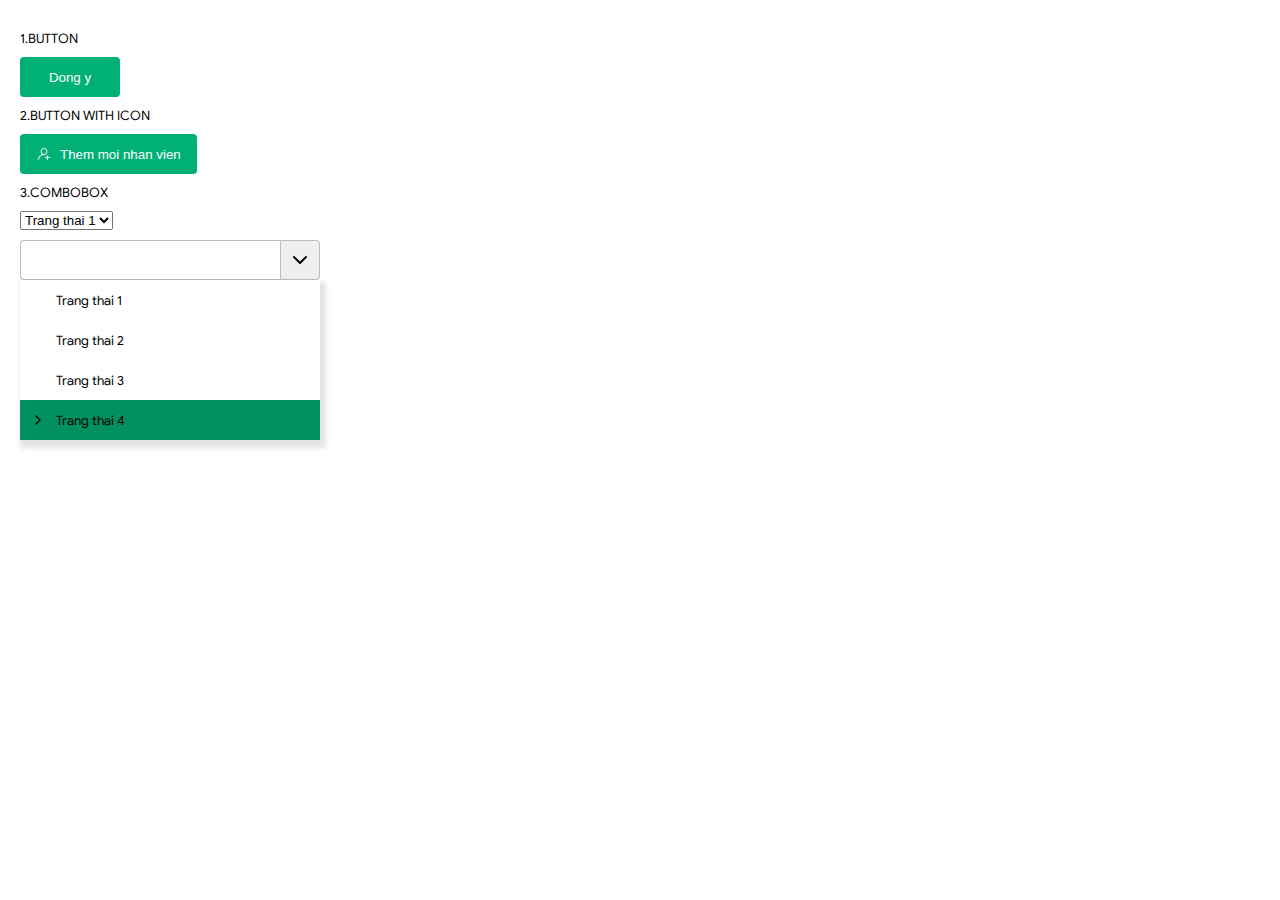
==== page/index.html @ f3034000 "Initial commit" ====
<!DOCTYPE html>
<html lang="en">
  <head>
    <meta charset="UTF-8" />
    <meta http-equiv="X-UA-Compatible" content="IE=edge" />
    <meta name="viewport" content="width=device-width, initial-scale=1.0" />

    <link rel="stylesheet" href="/css/main.css" />
    <title>Document</title>
  </head>
  <body style="padding: 20px">
    <div class="m-row">
      <label for="">1.BUTTON</label>
      <div class="m-row">
        <button class="m-button">Dong y</button>
      </div>
    </div>

    <div class="m-row">
      <label for="">2.BUTTON WITH ICON</label>
      <div class="m-row">
        <button class="m-button m-button-icon">Them moi nhan vien</button>
      </div>
    </div>

    <div class="m-row">
      <label for="">3.COMBOBOX</label>
      <div class="m-row">
        <select name="" id="">
          <option value="1">Trang thai 1</option>
          <option value="1">Trang thai 1</option>
          <option value="1">Trang thai 1</option>
        </select>
      </div>

      <div class="m-row">
        <div class="m-combobox" style="width: 300px">
          <input type="text" />
          <button></button>
          <div class="m-combobox-data">
            <div class="m-combobox-item">Trang thai 1</div>
            <div class="m-combobox-item">Trang thai 2</div>
            <div class="m-combobox-item">Trang thai 3</div>
            <div class="m-combobox-item m-combobox-itemselected">
              Trang thai 4
            </div>
          </div>
        </div>
      </div>
    </div>
  </body>
</html>
---- css/main.css ----
@import url(../css/components/button.css);
@import url(../css/components/table.css);
@import url(../css/components/input.css);
@import url(../css/components/dialog.css);
@import url(../css/components/combobox.css);

body {
  font-family: MISA Font;
  font-size: 13px;
  margin: 0;
}

@font-face {
  font-family: MISA Font;
  src: url(/assets/font/GoogleSans-Regular.otf);
}

@font-face {
  font-family: MISA Font Bold;
  src: url(/assets/font/GoogleSans-Bold.otf);
}

@font-face {
  font-family: MISA Font Italic;
  src: url(/assets/font/GoogleSans-Italic.otf);
}

.m-row {
  width: 100%;
  margin: 10px 0;
}
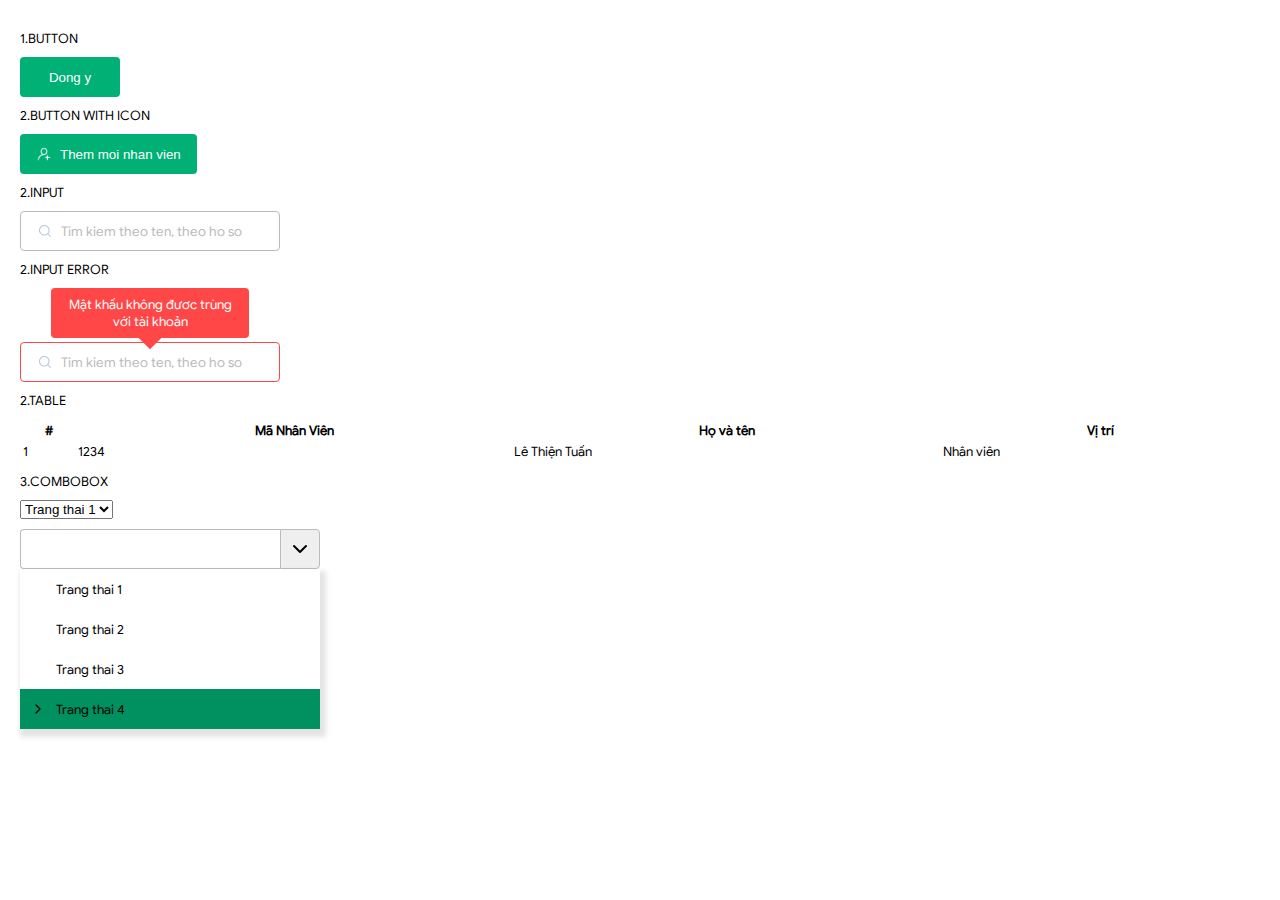
==== commit 806c01b1: "input" ====
--- a/page/index.html
+++ b/page/index.html
@@ -23,6 +23,51 @@
       </div>
     </div>
 
+    <div class="m-row">
+      <label for="">2.INPUT</label>
+      <div class="m-row">
+        <input
+          type="text"
+          class="m-input m-input-error"
+          placeholder="Tim kiem theo ten, theo ho so"
+        />
+      </div>
+    </div>
+    
+    <div class="m-row">
+      <label for="">2.INPUT ERROR</label>
+      <div class="m-row">
+        <div class="m-error-box" style="width: 260px">
+          <div class="m-error">Mật khấu không đươc trùng với tài khoản</div>
+          <input
+          type="text"
+          class="m-input m-input-error"
+          placeholder="Tim kiem theo ten, theo ho so"
+          />
+        </div>
+      </div>
+    </div>
+    
+    <div class="m-row">
+      <label for="">2.TABLE</label>
+      <div class="m-row">
+        <table class="m-table">
+          <thead>
+            <th>#</th>
+            <th>Mã Nhân Viên</th>
+            <th>Họ và tên</th>
+            <th>Vị trí </th>
+          </thead>
+
+          <tbody>
+            <td>1</td>
+            <td>1234</td>
+            <td>Lê Thiện Tuấn</td>
+            <td>Nhân viên</td>
+          </tbody>
+        </table>
+    </div>
+    
     <div class="m-row">
       <label for="">3.COMBOBOX</label>
       <div class="m-row">
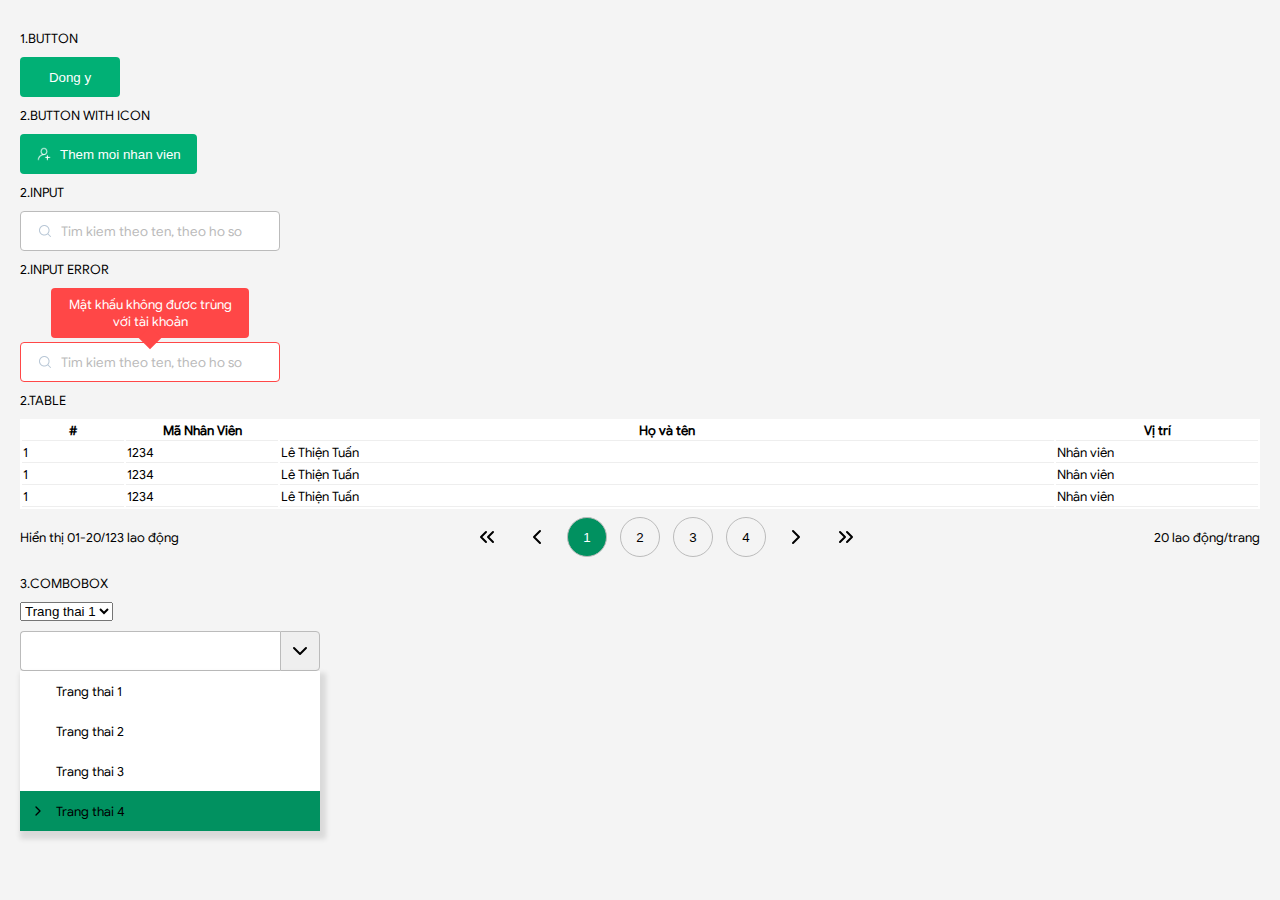
==== commit 9512ec89: "paging" ====
--- a/page/index.html
+++ b/page/index.html
@@ -41,7 +41,7 @@
           <div class="m-error">Mật khấu không đươc trùng với tài khoản</div>
           <input
           type="text"
-          class="m-input m-input-error"
+          class="m-input-error m-input "
           placeholder="Tim kiem theo ten, theo ho so"
           />
         </div>
@@ -53,19 +53,50 @@
       <div class="m-row">
         <table class="m-table">
           <thead>
-            <th>#</th>
-            <th>Mã Nhân Viên</th>
-            <th>Họ và tên</th>
-            <th>Vị trí </th>
+            <tr>
+              <th style="width: 100px;">#</th>
+              <th style="width: 150px;">Mã Nhân Viên</th>
+              <th>Họ và tên</th>
+              <th style="width: 200px;">Vị trí </th>
+            </tr>
           </thead>
-
           <tbody>
-            <td>1</td>
-            <td>1234</td>
-            <td>Lê Thiện Tuấn</td>
-            <td>Nhân viên</td>
+            <tr>
+              <td>1</td>
+              <td>1234</td>
+              <td>Lê Thiện Tuấn</td>
+              <td>Nhân viên</td>
+            </tr>
+            <tr>
+              <td>1</td>
+              <td>1234</td>
+              <td>Lê Thiện Tuấn</td>
+              <td>Nhân viên</td>
+            </tr>
+            <tr>
+              <td>1</td>
+              <td>1234</td>
+              <td>Lê Thiện Tuấn</td>
+              <td>Nhân viên</td>
+            </tr>
           </tbody>
         </table>
+        <div class="m-paging">
+          <div class="m-paging-left">Hiển thị 01-20/123 lao động </div>
+          <div class="m-paging-center">
+            <button class="m-page-button m-firstpage"></button>
+            <button class="m-page-button m-prepage"></button>
+            <div class="m-paging-group">
+              <button class="m-number m-number-active">1</button>
+              <button class="m-number">2</button>
+              <button class="m-number">3</button>
+              <button class="m-number">4</button>
+            </div>
+            <button class="m-page-button m-nextpage"></button>
+            <button class="m-page-button m-lastpage"></button>
+          </div>
+          <div class="m-paging-right">20 lao động/trang</div>
+        </div>
     </div>
     
     <div class="m-row">
--- a/css/main.css
+++ b/css/main.css
@@ -3,11 +3,14 @@
 @import url(../css/components/input.css);
 @import url(../css/components/dialog.css);
 @import url(../css/components/combobox.css);
+@import url(../css/components/paging.css);
 
 body {
   font-family: MISA Font;
   font-size: 13px;
   margin: 0;
+  padding: 0;
+  background-color: #f4f4f4;
 }
 
 @font-face {
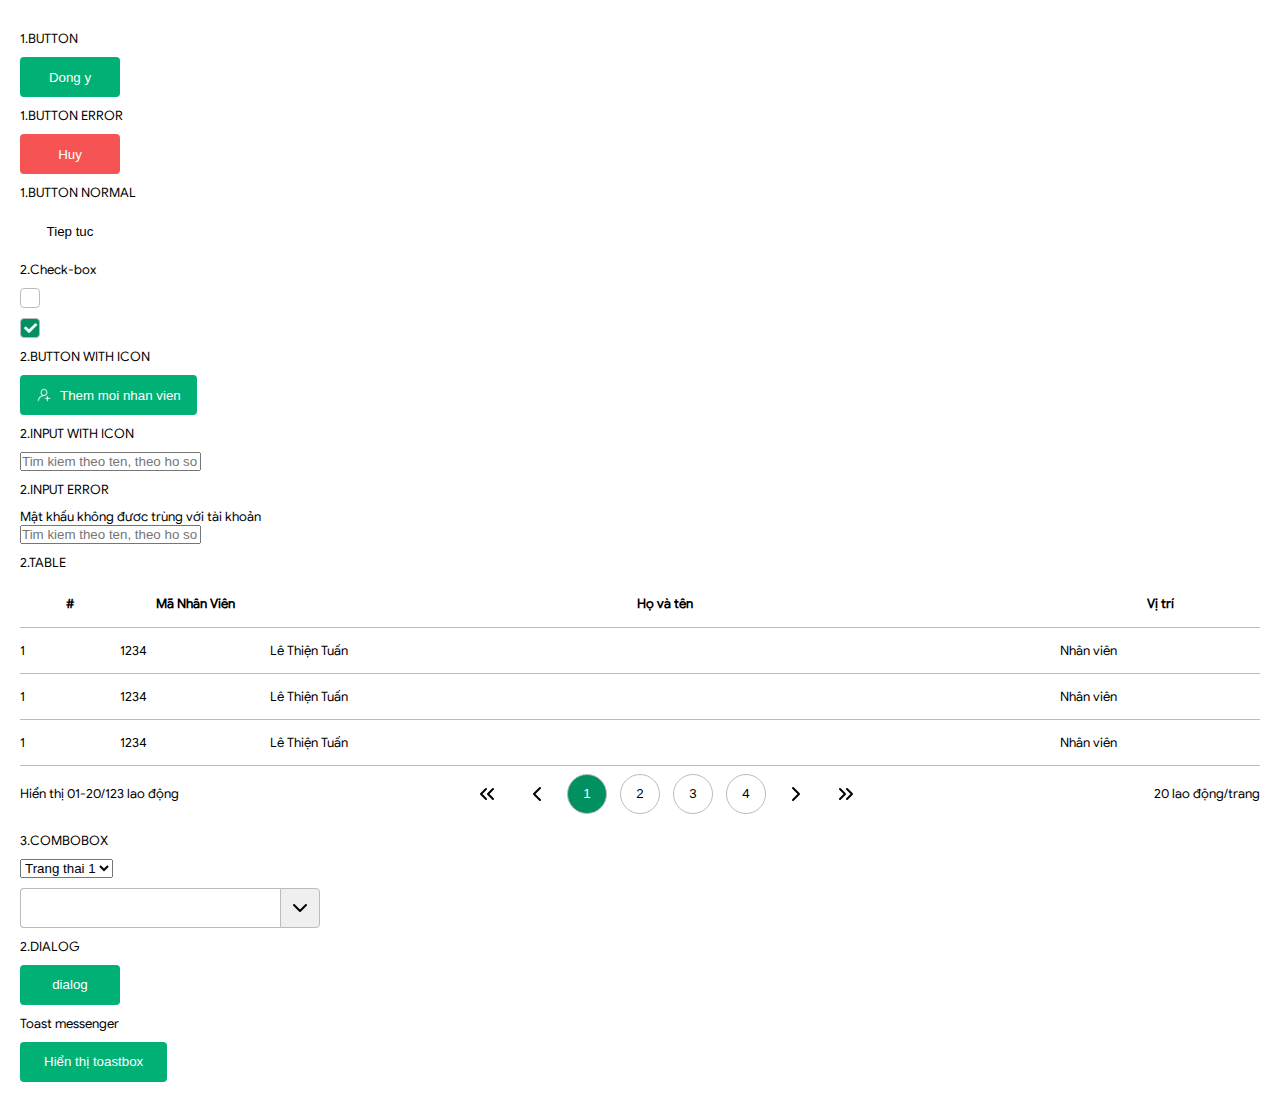
==== commit 457036fb: "Quan ly nhan vien" ====
--- a/page/index.html
+++ b/page/index.html
@@ -6,9 +6,12 @@
     <meta name="viewport" content="width=device-width, initial-scale=1.0" />
 
     <link rel="stylesheet" href="/css/main.css" />
+    <link rel="stylesheet" href="/assets/font/fontawesome-5.15.1/css/all.css" />
+
     <title>Document</title>
   </head>
   <body style="padding: 20px">
+    <!-- button -->
     <div class="m-row">
       <label for="">1.BUTTON</label>
       <div class="m-row">
@@ -17,6 +20,37 @@
     </div>
 
     <div class="m-row">
+      <label for="">1.BUTTON ERROR</label>
+      <div class="m-row">
+        <button class="m-button m-button-error">Huy</button>
+      </div>
+    </div>
+
+    <div class="m-row">
+      <label for="">1.BUTTON NORMAL </label>
+      <div class="m-row">
+        <button class="m-button m-button-normal">Tiep tuc</button>
+      </div>
+    </div>
+    <!-- end button -->
+
+    <!-- Check box -->
+    <div class="m-row">
+      <label for="">2.Check-box</label>
+      <div class="m-row">
+        <div class="m-checkbox">
+          <i id="checkbox" class="fas fa-check" style="display: none"></i>
+        </div>
+      </div>
+      <div class="m-row">
+        <div class="m-checkbox m-checkbox-selected">
+          <i class="fas fa-check"></i>
+        </div>
+      </div>
+    </div>
+    <!-- end check box -->
+
+    <div class="m-row">
       <label for="">2.BUTTON WITH ICON</label>
       <div class="m-row">
         <button class="m-button m-button-icon">Them moi nhan vien</button>
@@ -24,40 +58,41 @@
     </div>
 
     <div class="m-row">
-      <label for="">2.INPUT</label>
+      <label for="">2.INPUT WITH ICON</label>
       <div class="m-row">
         <input
           type="text"
-          class="m-input m-input-error"
+          class="m-input"
           placeholder="Tim kiem theo ten, theo ho so"
         />
       </div>
     </div>
-    
+
     <div class="m-row">
       <label for="">2.INPUT ERROR</label>
       <div class="m-row">
         <div class="m-error-box" style="width: 260px">
           <div class="m-error">Mật khấu không đươc trùng với tài khoản</div>
           <input
-          type="text"
-          class="m-input-error m-input "
-          placeholder="Tim kiem theo ten, theo ho so"
+            type="text"
+            class="m-input-error m-input"
+            placeholder="Tim kiem theo ten, theo ho so"
           />
         </div>
       </div>
     </div>
-    
+
+    <!-- table -->
     <div class="m-row">
       <label for="">2.TABLE</label>
       <div class="m-row">
         <table class="m-table">
           <thead>
             <tr>
-              <th style="width: 100px;">#</th>
-              <th style="width: 150px;">Mã Nhân Viên</th>
+              <th style="width: 100px">#</th>
+              <th style="width: 150px">Mã Nhân Viên</th>
               <th>Họ và tên</th>
-              <th style="width: 200px;">Vị trí </th>
+              <th style="width: 200px">Vị trí</th>
             </tr>
           </thead>
           <tbody>
@@ -81,8 +116,9 @@
             </tr>
           </tbody>
         </table>
+
         <div class="m-paging">
-          <div class="m-paging-left">Hiển thị 01-20/123 lao động </div>
+          <div class="m-paging-left">Hiển thị 01-20/123 lao động</div>
           <div class="m-paging-center">
             <button class="m-page-button m-firstpage"></button>
             <button class="m-page-button m-prepage"></button>
@@ -97,8 +133,11 @@
           </div>
           <div class="m-paging-right">20 lao động/trang</div>
         </div>
-    </div>
-    
+      </div>
+    </div>
+    <!-- end table -->
+
+    <!-- combo box -->
     <div class="m-row">
       <label for="">3.COMBOBOX</label>
       <div class="m-row">
@@ -113,7 +152,7 @@
         <div class="m-combobox" style="width: 300px">
           <input type="text" />
           <button></button>
-          <div class="m-combobox-data">
+          <div class="m-combobox-data" style="display: none">
             <div class="m-combobox-item">Trang thai 1</div>
             <div class="m-combobox-item">Trang thai 2</div>
             <div class="m-combobox-item">Trang thai 3</div>
@@ -124,5 +163,99 @@
         </div>
       </div>
     </div>
+    <!-- end combobox -->
+
+    <!-- dialog -->
+    <div class="m-row">
+      <label for="">2.DIALOG</label>
+      <div class="m-row">
+        <button class="m-button" id="btnShowDialog">dialog</button>
+        <div class="m-dialog">
+          <div class="m-popup">
+            <div class="m-close" id="btnCloseDialog"></div>
+
+            <div class="m-popup-main">
+              <div class="m-popup-header">Đóng Form thông tin chung</div>
+              <div class="m-popup-content">
+                Hiện bạn chưa thiết lập USB Token. Vui lòng thiết lập và kết nối
+                với USB Token để ký nộp các hồ sơ
+              </div>
+            </div>
+
+            <div class="m-popup-button">
+              <button class="m-button">Đồng ý</button>
+              <button class="m-button m-button-error">Đóng</button>
+            </div>
+          </div>
+        </div>
+      </div>
+    </div>
+    <!-- end dialog -->
+
+    <div class="m-row">
+      <label for="">Toast messenger</label>
+      <div class="m-row">
+        <button id="btnShowToast" class="m-button">Hiển thị toastbox</button>
+      </div>
+      <d  iv class="toast-box" id="tsBox">
+        <div class="toast-msg-item toast-error">
+          <div class="toast-icon">
+            <i class="fas fa-exclamation-triangle"></i>
+          </div>
+          <div class="toast-text">Them moi thanh cong</div>
+          <div class="toast-close"><i class="fas fa-times"></i></div>
+        </div>
+        <div class="toast-msg-item toast-warnning">
+          <div class="toast-icon">
+            <i class="fas fa-exclamation-circle"></i>
+          </div>
+          <div class="toast-text">Them moi thanh cong</div>
+          <div class="toast-close"><i class="fas fa-times"></i></div>
+        </div>
+        <div class="toast-msg-item toast-success">
+          <div class="toast-icon"><i class="fas fa-check-circle"></i></div>
+          <div class="toast-text">Them moi thanh cong</div>
+          <div class="toast-close"><i class="fas fa-times"></i></div>
+        </div>
+        <div class="toast-msg-item toast-info">
+          <div class="toast-icon"><i class="fas fa-info-circle"></i></div>
+          <div class="toast-text">Them moi thanh cong</div>
+          <div class="toast-close"><i class="fas fa-times"></i></div>
+        </div>
+      </div>
+    </div>
+
+
   </body>
+
+  <script>
+    const checkbox = document.querySelector(".m-checkbox");
+    const icon = document.querySelector(".fa-check");
+    checkbox.addEventListener("click", () => {
+      checkbox.classList.toggle("m-checkbox-selected");
+      if (icon.style.display === "none") {
+        icon.style.display = "block";
+      } else {
+        icon.style.display = "none";
+      }
+    });
+
+    document
+      .getElementById("btnShowDialog")
+      .addEventListener("click", function () {
+        document.querySelector(".m-dialog").style.display = "block";
+      });
+
+    document.getElementById("btnCloseDialog").addEventListener("click", () => {
+      document.querySelector(".m-dialog").style.display = "none";
+    });
+
+    document.getElementById("btnShowToast").addEventListener("click", () => {
+      console.log('hello')
+      document.getElementById("tsBox").style.display = "block";
+      setTimeout(() => {
+        document.getElementById("tsBox").style.display = "none";
+      }, 3000);
+    });
+  </script>
 </html>
--- a/css/main.css
+++ b/css/main.css
@@ -1,16 +1,30 @@
-@import url(../css/components/button.css);
-@import url(../css/components/table.css);
-@import url(../css/components/input.css);
-@import url(../css/components/dialog.css);
-@import url(../css/components/combobox.css);
-@import url(../css/components/paging.css);
+@import url(/css/components/button.css);
+@import url(/css/components/table.css);
+@import url(/css/components/input.css);
+@import url(/css/components/dialog.css);
+@import url(/css/components/combobox.css);
+@import url(/css/components/paging.css);
+@import url(/css/components/check-box.css);
+@import url(/css/components/header.css);
+@import url(/css/components/navbar.css);
+@import url(/css/components/main.css);
+@import url(/css/components/toast.css);
+@import url(/css/components/toolbar.css);
+
+/*  */
+@import url(/css/layout/header.css);
+@import url(/css/layout/navbar.css);
+@import url(/css/layout/content.css);
+
+* {
+  padding: 0;
+  margin: 0;
+  box-sizing: border-box;
+}
 
 body {
   font-family: MISA Font;
   font-size: 13px;
-  margin: 0;
-  padding: 0;
-  background-color: #f4f4f4;
 }
 
 @font-face {
@@ -32,3 +46,22 @@
   width: 100%;
   margin: 10px 0;
 }
+
+.d-flex {
+  display: flex;
+}
+
+ul {
+  padding: 0;
+}
+
+ul li {
+  list-style: none;
+}
+
+.text-align-left {
+}
+.text-align-right {
+}
+.text-align-center {
+}
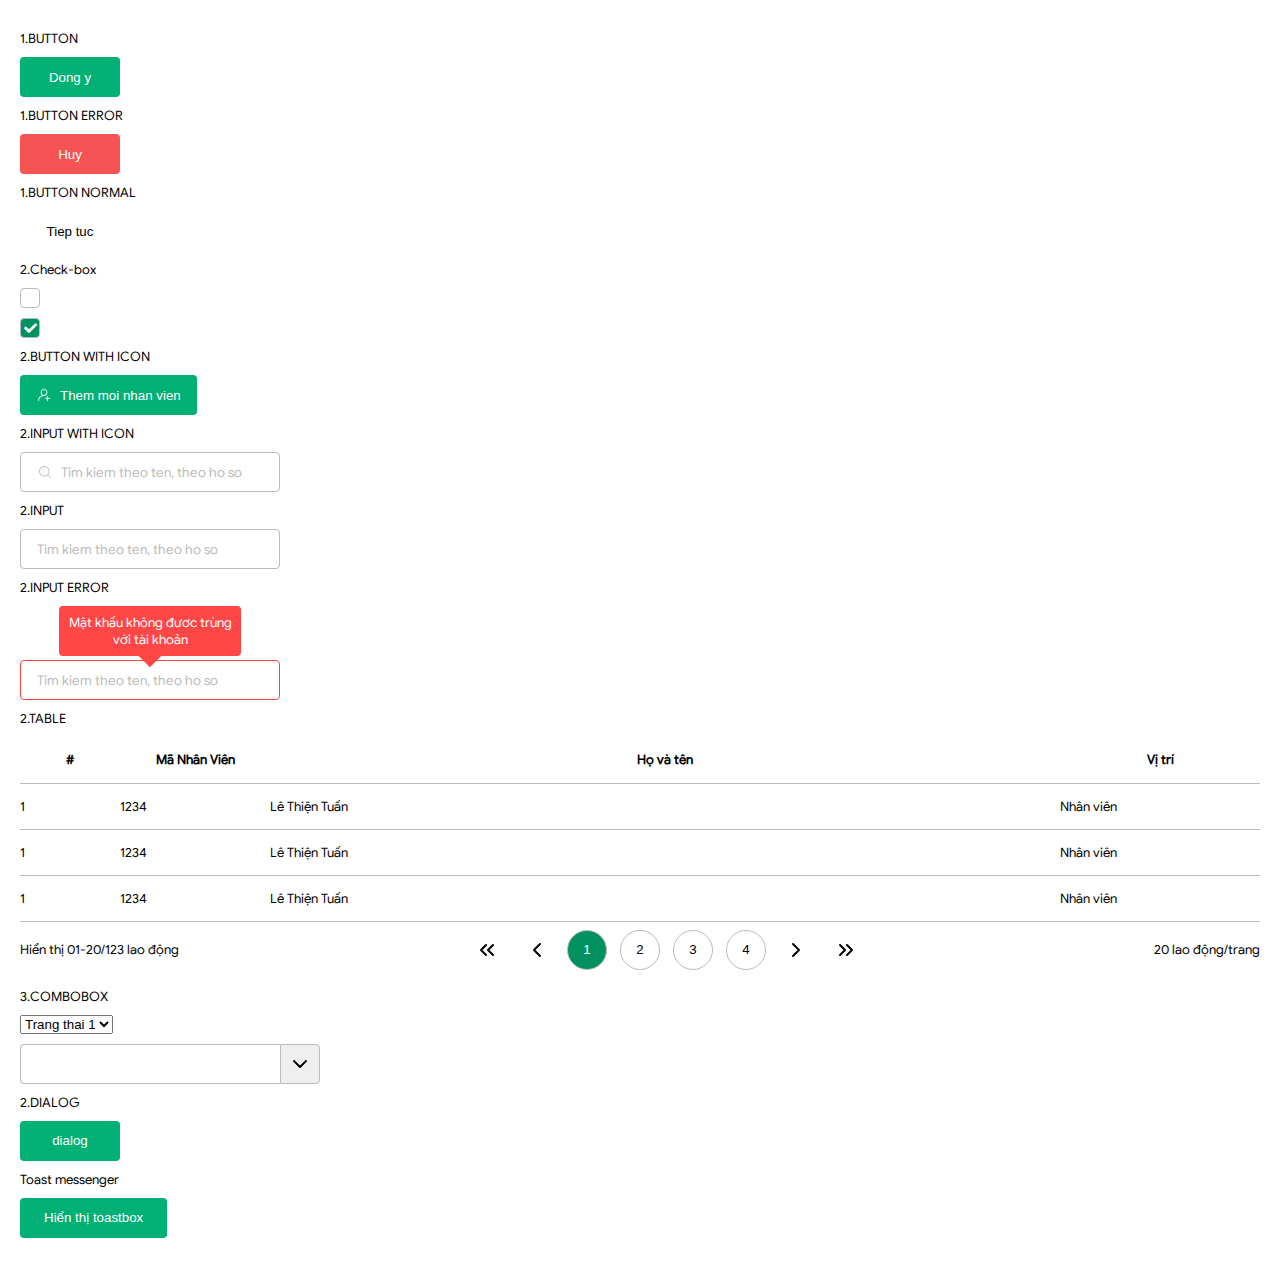
==== commit dc14ea71: "employee" ====
--- a/page/index.html
+++ b/page/index.html
@@ -59,6 +59,17 @@
 
     <div class="m-row">
       <label for="">2.INPUT WITH ICON</label>
+      <div class="m-row">
+        <input
+          type="text"
+          class="m-input m-input-icon"
+          placeholder="Tim kiem theo ten, theo ho so"
+        />
+      </div>
+    </div>
+
+    <div class="m-row">
+      <label for="">2.INPUT</label>
       <div class="m-row">
         <input
           type="text"
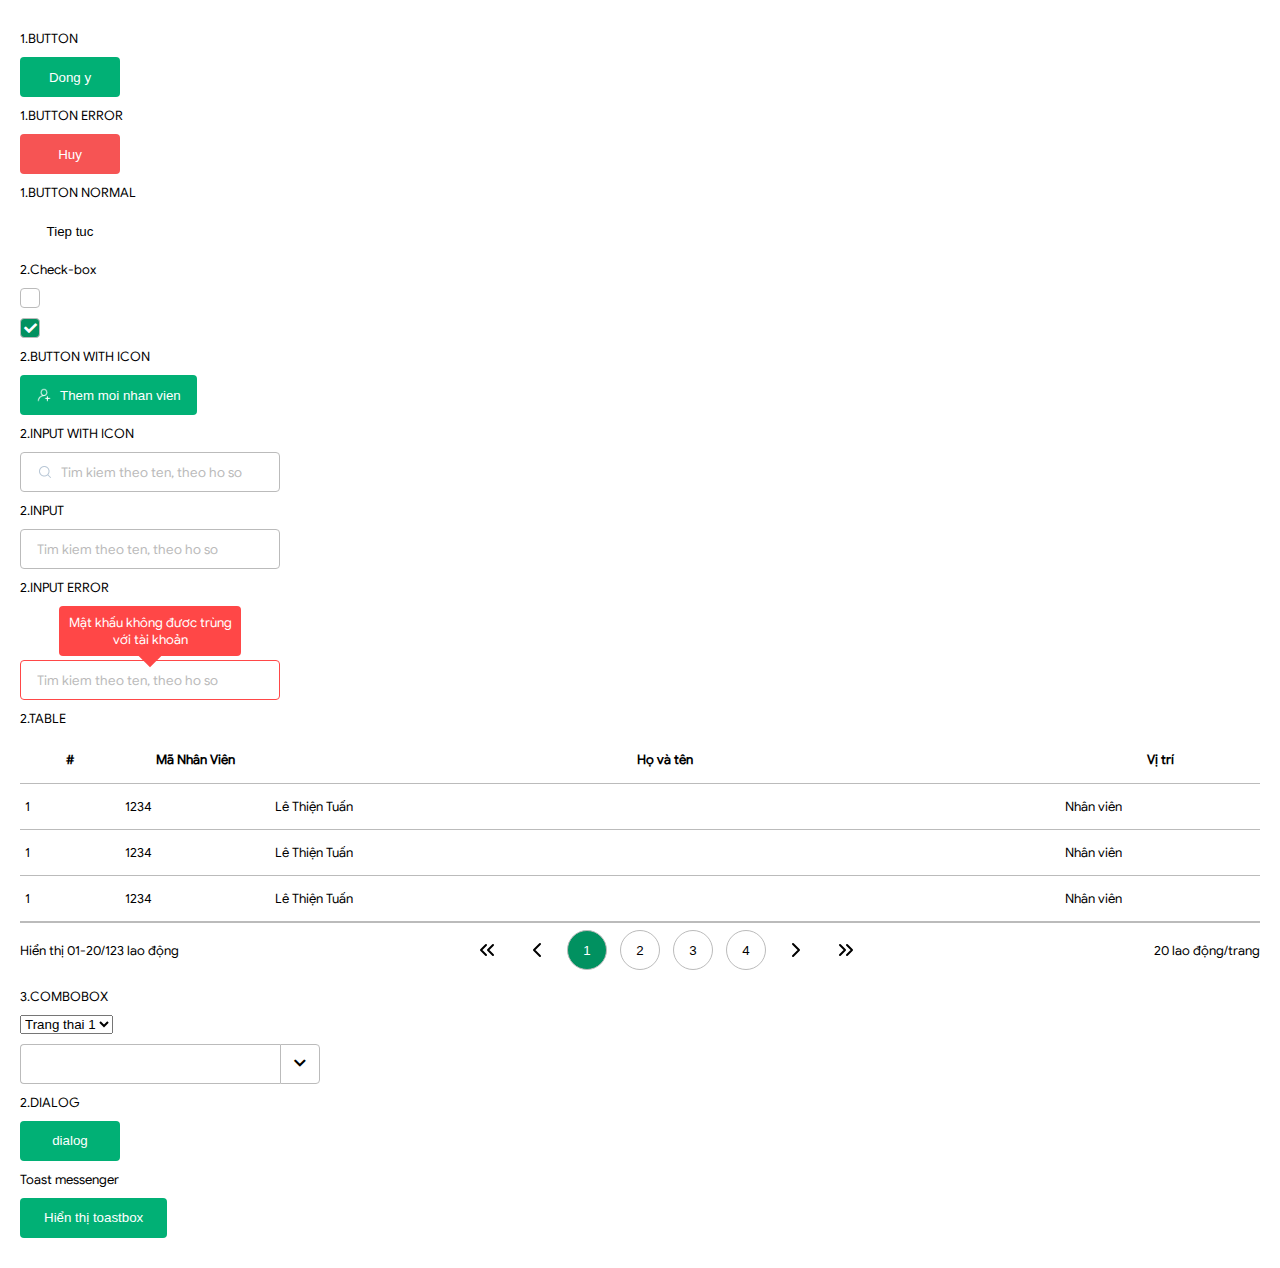
==== commit b6a9f675: "show navbar + load Data" ====
--- a/page/index.html
+++ b/page/index.html
@@ -7,7 +7,7 @@
 
     <link rel="stylesheet" href="/css/main.css" />
     <link rel="stylesheet" href="/assets/font/fontawesome-5.15.1/css/all.css" />
-
+    
     <title>Document</title>
   </head>
   <body style="padding: 20px">
@@ -18,14 +18,14 @@
         <button class="m-button">Dong y</button>
       </div>
     </div>
-
+    
     <div class="m-row">
       <label for="">1.BUTTON ERROR</label>
       <div class="m-row">
         <button class="m-button m-button-error">Huy</button>
       </div>
     </div>
-
+    
     <div class="m-row">
       <label for="">1.BUTTON NORMAL </label>
       <div class="m-row">
@@ -33,7 +33,7 @@
       </div>
     </div>
     <!-- end button -->
-
+    
     <!-- Check box -->
     <div class="m-row">
       <label for="">2.Check-box</label>
@@ -56,25 +56,25 @@
         <button class="m-button m-button-icon">Them moi nhan vien</button>
       </div>
     </div>
-
+    
     <div class="m-row">
       <label for="">2.INPUT WITH ICON</label>
       <div class="m-row">
         <input
-          type="text"
-          class="m-input m-input-icon"
-          placeholder="Tim kiem theo ten, theo ho so"
+        type="text"
+        class="m-input m-input-icon"
+        placeholder="Tim kiem theo ten, theo ho so"
         />
       </div>
     </div>
-
+    
     <div class="m-row">
       <label for="">2.INPUT</label>
       <div class="m-row">
         <input
-          type="text"
-          class="m-input"
-          placeholder="Tim kiem theo ten, theo ho so"
+        type="text"
+        class="m-input"
+        placeholder="Tim kiem theo ten, theo ho so"
         />
       </div>
     </div>
@@ -85,9 +85,9 @@
         <div class="m-error-box" style="width: 260px">
           <div class="m-error">Mật khấu không đươc trùng với tài khoản</div>
           <input
-            type="text"
-            class="m-input-error m-input"
-            placeholder="Tim kiem theo ten, theo ho so"
+          type="text"
+          class="m-input-error m-input"
+          placeholder="Tim kiem theo ten, theo ho so"
           />
         </div>
       </div>
@@ -161,13 +161,17 @@
 
       <div class="m-row">
         <div class="m-combobox" style="width: 300px">
-          <input type="text" />
-          <button></button>
-          <div class="m-combobox-data" style="display: none">
+          <input id="inputCombobox" type="text" />
+          <button id="combobox-dropdown">
+            <i class="fas fa-chevron-down"></i>
+            <i class="fas fa-chevron-up" style="display: none;" ></i>
+          </button>
+          <div class="m-combobox-data" style="display: none;" >
             <div class="m-combobox-item">Trang thai 1</div>
             <div class="m-combobox-item">Trang thai 2</div>
             <div class="m-combobox-item">Trang thai 3</div>
             <div class="m-combobox-item m-combobox-itemselected">
+              <i class="fas fa-check"></i>
               Trang thai 4
             </div>
           </div>
@@ -192,7 +196,7 @@
                 với USB Token để ký nộp các hồ sơ
               </div>
             </div>
-
+            
             <div class="m-popup-button">
               <button class="m-button">Đồng ý</button>
               <button class="m-button m-button-error">Đóng</button>
@@ -202,7 +206,7 @@
       </div>
     </div>
     <!-- end dialog -->
-
+    
     <div class="m-row">
       <label for="">Toast messenger</label>
       <div class="m-row">
@@ -238,35 +242,7 @@
 
 
   </body>
-
-  <script>
-    const checkbox = document.querySelector(".m-checkbox");
-    const icon = document.querySelector(".fa-check");
-    checkbox.addEventListener("click", () => {
-      checkbox.classList.toggle("m-checkbox-selected");
-      if (icon.style.display === "none") {
-        icon.style.display = "block";
-      } else {
-        icon.style.display = "none";
-      }
-    });
-
-    document
-      .getElementById("btnShowDialog")
-      .addEventListener("click", function () {
-        document.querySelector(".m-dialog").style.display = "block";
-      });
-
-    document.getElementById("btnCloseDialog").addEventListener("click", () => {
-      document.querySelector(".m-dialog").style.display = "none";
-    });
-
-    document.getElementById("btnShowToast").addEventListener("click", () => {
-      console.log('hello')
-      document.getElementById("tsBox").style.display = "block";
-      setTimeout(() => {
-        document.getElementById("tsBox").style.display = "none";
-      }, 3000);
-    });
-  </script>
+  <script src="/js/jquery/jquery-3.6.0.min.js"></script>
+  
+  <script src="/js/combobox.js"></script>
 </html>
--- a/css/main.css
+++ b/css/main.css
@@ -10,8 +10,6 @@
 @import url(/css/components/main.css);
 @import url(/css/components/toast.css);
 @import url(/css/components/toolbar.css);
-
-/*  */
 @import url(/css/layout/header.css);
 @import url(/css/layout/navbar.css);
 @import url(/css/layout/content.css);
@@ -20,7 +18,7 @@
   padding: 0;
   margin: 0;
   box-sizing: border-box;
-}
+  }
 
 body {
   font-family: MISA Font;
@@ -60,8 +58,11 @@
 }
 
 .text-align-left {
+  text-align: left;
 }
 .text-align-right {
+  text-align: right;
 }
 .text-align-center {
+  text-align: center;
 }
